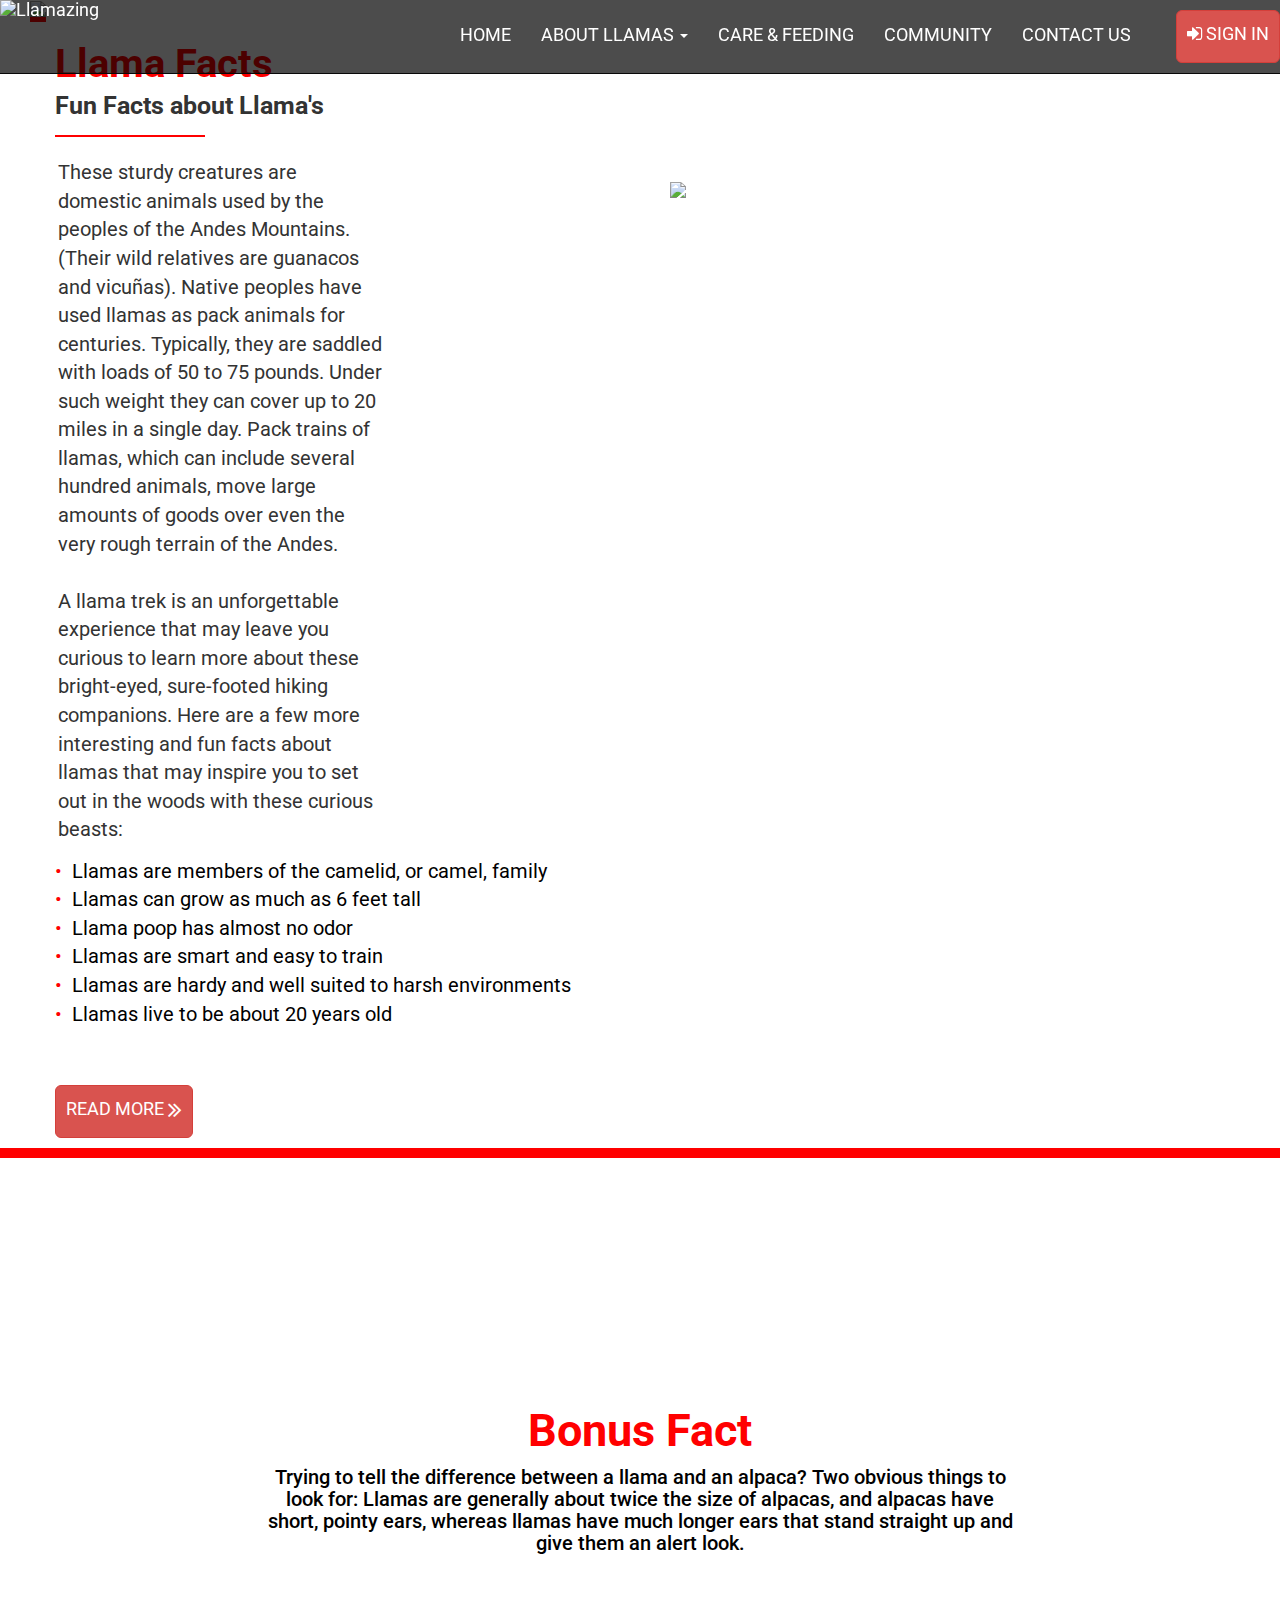
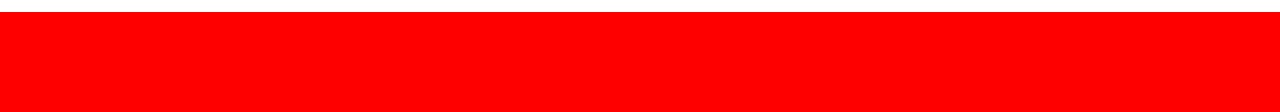
==== lamas.html @ 68ed856c "first commit" ====
<!DOCTYPE html>
<html>
<head>
  <title>Llamazing</title>
    <link href="https://fonts.googleapis.com/css?family=Roboto:400,700" rel="stylesheet">
    <link rel="stylesheet" type="text/css" href="https://maxcdn.bootstrapcdn.com/bootstrap/3.3.7/css/bootstrap.min.css">
    <link rel="stylesheet" type="text/css" href="styles.css">
    <link rel="stylesheet" type="text/css" href=https://maxcdn.bootstrapcdn.com/font-awesome/4.7.0/css/font-awesome.min.css>
  </head>
<body>

<nav class="navbar navbar-inverse navbar-fixed-top" role="navigation">
  <div class="container-fluid">
    <!-- Brand and toggle get grouped for better mobile display -->
    <div class="navbar-header">
        <button type="button" class="navbar-toggle collapsed" data-toggle="collapse" data-target="#bs-example-navbar-collapse-1">
        <span class="sr-only">Toggle navigation</span>
        <span class="icon-bar"></span>
        <span class="icon-bar"></span>
        <span class="icon-bar"></span>
        </button>
        <a class="navbar-brand" href="#">
        <img alt="Llamazing" src="http://media.egia.org/skills_test/llamazingLogo.png"/>
      </a>
    </div>

    <!-- Collect the nav links, forms, and other content for toggling -->
    <div class="collapse navbar-collapse" id="bs-example-navbar-collapse-1">
      <ul class="nav navbar-nav navbar-right">
        <li><a href="#">HOME</a></li>
             <li class="dropdown">
          <a href="#" class="dropdown-toggle" data-toggle="dropdown" role="button" aria-expanded="false"> ABOUT LLAMAS <span class="caret"></span></a>
          <ul class="dropdown-menu" role="menu">
            <li><a href="#">Red llamas</a></li>
            <li><a href="#">Green llamas</a></li>
            <li><a href="#">Blue llamas</a></li>
          </ul>
        </li>
        <li><a href="#">CARE & FEEDING</a></li>
        <li><a href="#">COMMUNITY</a></li>
        <li><a href="#">CONTACT US</a></li>
        <li><a href="#"></a></li>
        <button class="btn btn-danger btn-lg"><i class="fa fa-sign-in" aria-hidden="true"></i> SIGN IN </button>
      </ul>
    </div><!-- /.navbar-collapse -->
  </div><!-- /.container-fluid -->
</nav>
  <div class="container">
    <div class="col-lg-12">
    <img class="img1" src="http://media.egia.org/skills_test/llamazingHeadBG.png"/>
      </div>
      <div class="container2">
        <div class="col-lg-6">
          <img class="img2" src="http://media.egia.org/skills_test/llamaFacts.png"/>
        </div>
      <div class="col-lg-6 col-sm-4">
        <h1> <strong>Llama Facts </strong></h1>
        <h3> <strong>Fun Facts about Llama's </strong></h3>
      <div class="hr"><hr /></div>
        <p> These sturdy creatures are domestic animals used by the peoples of the Andes Mountains. (Their wild relatives
      are guanacos and vicuñas). Native peoples have used llamas as pack animals for centuries. Typically,
      they are saddled with loads of 50 to 75 pounds. Under such weight they can cover up to 20 miles in a single
      day. Pack trains of llamas, which can include several hundred animals, move large amounts of goods over
      even the very rough terrain of the Andes.
        <br>
        <br>
      A llama trek is an unforgettable experience that may leave you curious to learn more about these bright-eyed,
      sure-footed hiking companions. Here are a few more interesting and fun facts about llamas that may inspire
      you to set out in the woods with these curious beasts:
    </p>
    <div class="list">
        <li>Llamas are members of the camelid, or camel, family</li>
        <li>Llamas can grow as much as 6 feet tall</li>
        <li>Llama poop has almost no odor</li>
        <li>Llamas are smart and easy to train</li>
        <li>Llamas are hardy and well suited to harsh environments</li>
        <li>Llamas live to be about 20 years old</li>
      <br>
      <br>
      <button class="btn btn-danger btn-lg"></i> READ MORE <i class="fa fa-angle-double-right fa-lg" aria-hidden="true"></i>
      </button>
        </div>
    </div>
  </div>
  </div>
  <div class="third">
        <div class="jumbotron">
          <div class="container">
          <h1><strong>Bonus Fact</strong></h1>
          <h6>Trying to tell the difference between a llama and an alpaca? Two obvious things to look for: Llamas are
            generally about twice the size of alpacas, and alpacas have short, pointy ears, whereas llamas have
            much longer ears that stand straight up and give them an alert look.</h6>
          </div>
        </div>
      </div>
    </div>
  </div>
</body>
  <script type="text/javascript" src="https://code.jquery.com/jquery-3.2.1.min.js"></script>
  <script type="text/javascript" src=https://maxcdn.bootstrapcdn.com/bootstrap/3.3.7/js/bootstrap.min.js></script>
</html>
---- styles.css ----
/*
  padding-top: 50px;
    padding-right: 30px;
    padding-bottom: 50px;
    padding-left: 80px;
*/

body {
  font-family: "Roboto";
}

.navbar {
    background: rgba(0,0,0,0.7);
}

.navbar-toggle  {
  margin: 20px;
}


.navbar .navbar-inverse {
  opacity: 0.7;
  width: 100%;
}
.navbar-inverse .navbar-nav > li > a {
  color : white;
}

.navbar-right {
  font-size: 18px;
  padding: 10px 0px 10px;
}

.navbar-brand {
  padding: 0px;
  height: 0%;
}

.navbar-brand>img {
  height: 0%;
  padding: 0px;
  width: auto
}

.navbar-default{ /* assigning the top bar to the entire navbar div element */
    text-align: center;
    box-shadow: inset 0px 6px 0px #777; /* initial gray color to the top bar */
}
.navbar-inverse .navbar-nav > li > a:hover,
.navbar-inverse .navbar-nav > li > a:focus {
    color: white;
    background-color: #AAA;
    box-shadow: inset 0px 6px 0px red; /* switch to a darker color on hover */
}
.navbar-inverse .navbar-nav > .active > a,
.navbar-inverse .navbar-nav > .active > a:hover,
.navbar-inverse .navbar-nav > .active > a:focus {
    color: red;
    background-color: red;
    box-shadow: inset 0px 6px 0px red; /* switch to a lighter color for active element */
}

/* CSS Transform Align Navbar Brand Text ... This could also be achieved with table / table-cells */
.navbar-alignit .navbar-header {
    -webkit-transform-style: preserve-3d;
  -moz-transform-style: preserve-3d;
  transform-style: preserve-3d;
  height: 50px;
}


.btn {
  font-style: center;
  padding: 5px 10px 10px 10px;
  line-height: 2em;
}


.img1 {
  background-repeat: no-repeat;
  background-size: cover;
  border-style: solid;
  border-color: red;
  border-width: 0px 0px 5px 0px;
}


.list {
  margin: -30px 0px 10px 40px;
  font-size: 20px;
  color: red;
}

li {
    color: black;
    list-style-type: none;
}
.list li:before {
    content: '\2022';
    color: red;
    padding-right: 0.5em;
}

.line1 {
  padding: 2px;
  color: #f00;
  background: #f00;
  width: 112%;
  height: 1px;
}

.hr {
  color: #f00;
  background: #f00;
  width: 10%;
  height: 2px;
  float: left;
  padding: 0px 0px 0px 150px;
  margin: 20px 40px;

}

.second {
  height: 100%;
  width: 100%;
  margin: -100px 0px 20px;
}

.container {
  width: 100%;
  margin: 0px 0px 0px 0px;
}
.container img {
  width: 100%;
  background-size: 100% 100%;
  border-style: solid;
}

.container2 {
  width: 100%;
  background-size: 100% 100%;
  border-style: solid;
  border-color: red;
  border-width: 0px 0px 0px 0px;
}
.col-lg-6 {
  padding: 0px 0px 0px 0px;
  float: right;
}

.img2 {
  margin: 160px 0px 0px 30px;
}

.jumbotron {
  background: rgba(255,255,255,0.3);
  margin: 180px 250px 0px 250px
}

.jumbotron h1 {
  color: red;
  font-size: 45px;
  text-align: center
}

.jumbotron h6 {
  font-size: 20px;
  color: black;
  text-align: center;
}

.third {
  border-style: solid;
  border-color: red;
  border-width: 10px 0px 100px 0px;
  background-image: url(http://media.egia.org/skills_test/bonusBG.png);
  background-repeat: no-repeat;
  background-size: cover;
}

h1 {
  font-size: 40px;
  margin: 20px 40px 10px;
  color: red
}

h3 {
  margin: -4px 40px;
  font-size: 25px;
}

p {
  margin: 43px;
  width: 52%;
  font-size: 20px;
}
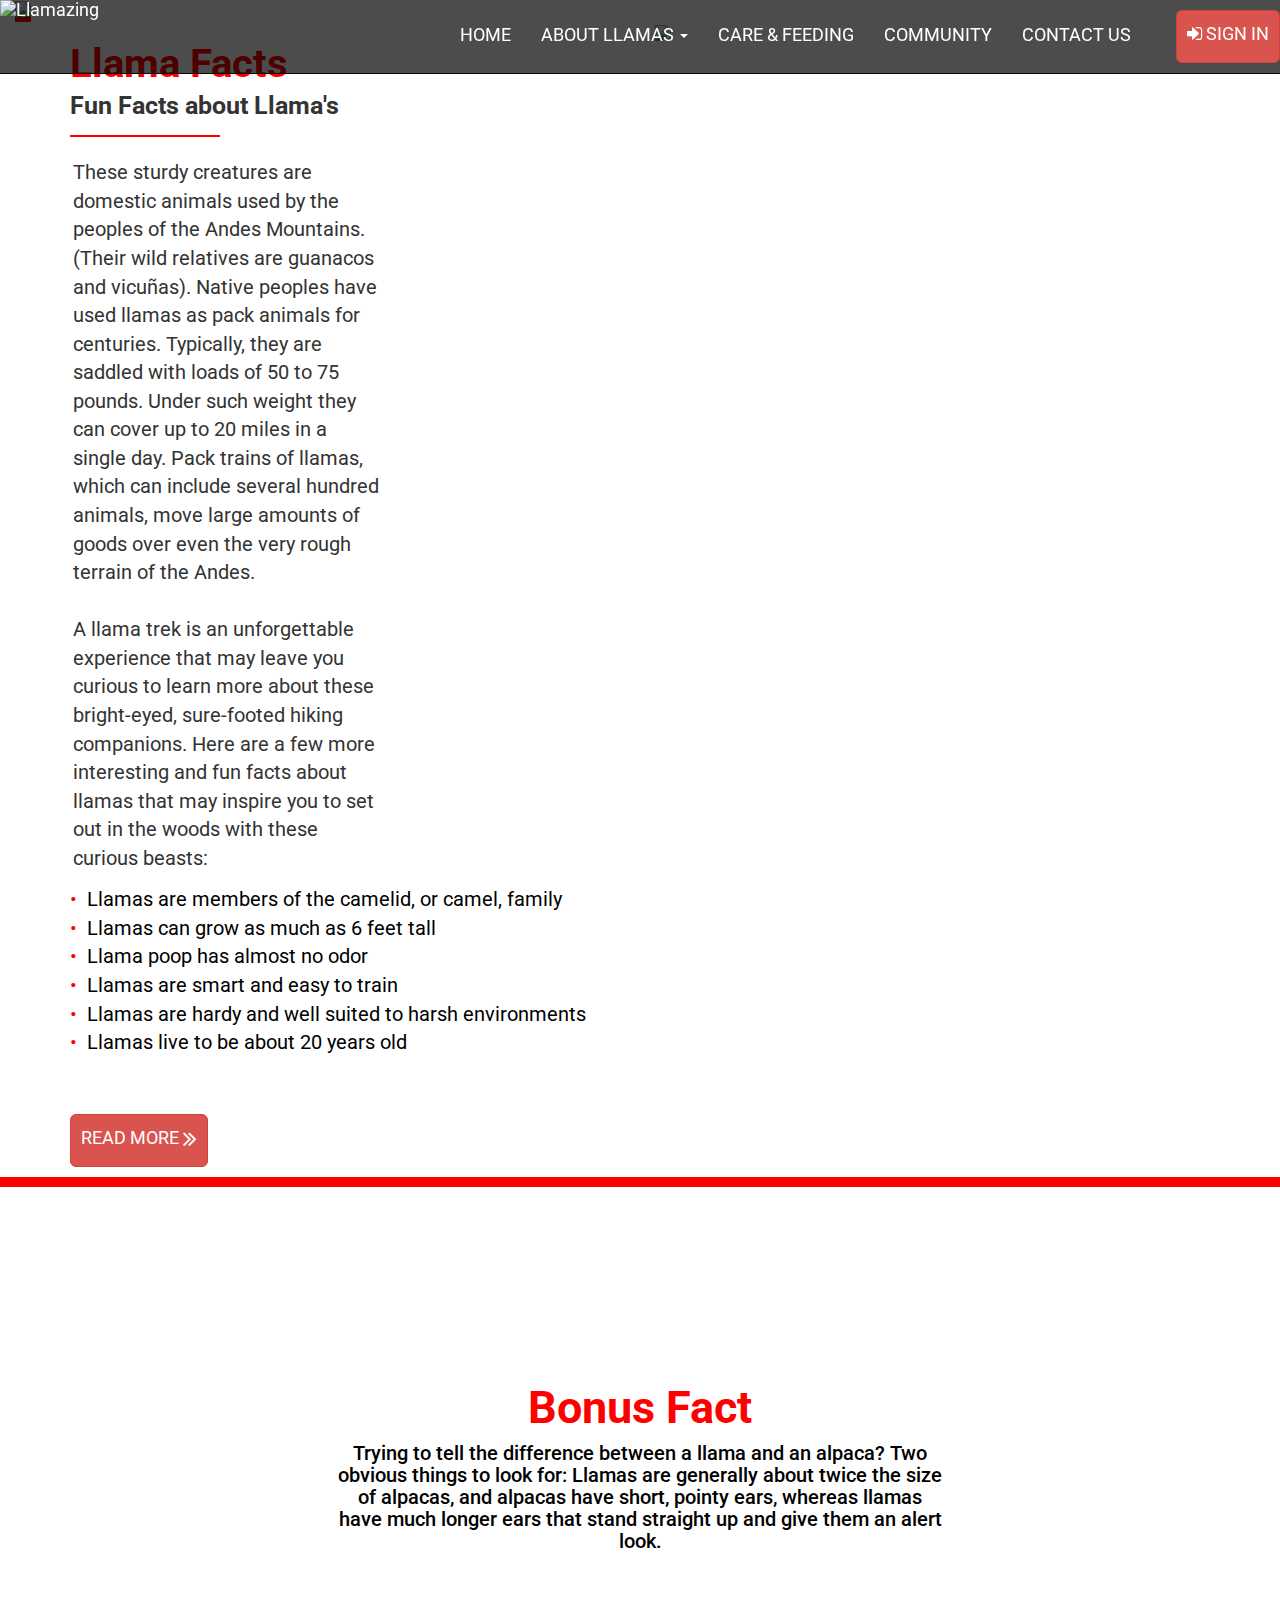
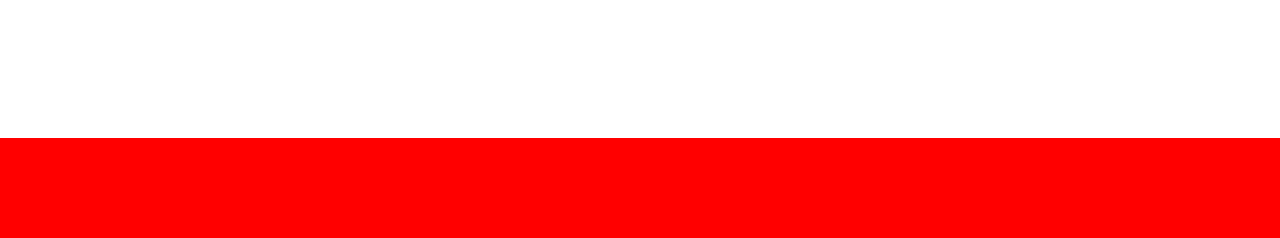
==== commit a6934a0f: "fixed 3rd image issues when going mobile" ====
--- a/lamas.html
+++ b/lamas.html
@@ -46,14 +46,12 @@
   </div><!-- /.container-fluid -->
 </nav>
   <div class="container">
-    <div class="col-lg-12">
     <img class="img1" src="http://media.egia.org/skills_test/llamazingHeadBG.png"/>
-      </div>
       <div class="container2">
         <div class="col-lg-6">
           <img class="img2" src="http://media.egia.org/skills_test/llamaFacts.png"/>
         </div>
-      <div class="col-lg-6 col-sm-4">
+      <div class="col-lg-6">
         <h1> <strong>Llama Facts </strong></h1>
         <h3> <strong>Fun Facts about Llama's </strong></h3>
       <div class="hr"><hr /></div>
--- a/styles.css
+++ b/styles.css
@@ -144,17 +144,17 @@
   border-width: 0px 0px 0px 0px;
 }
 .col-lg-6 {
-  padding: 0px 0px 0px 0px;
   float: right;
 }
 
 .img2 {
-  margin: 160px 0px 0px 30px;
+  height: margin: 0px 0px -50%;
 }
 
 .jumbotron {
   background: rgba(255,255,255,0.3);
-  margin: 180px 250px 0px 250px
+  margin: 10% 25% 10% 25%;
+  float: center;
 }
 
 .jumbotron h1 {
@@ -170,6 +170,7 @@
 }
 
 .third {
+  float: center;
   border-style: solid;
   border-color: red;
   border-width: 10px 0px 100px 0px;
